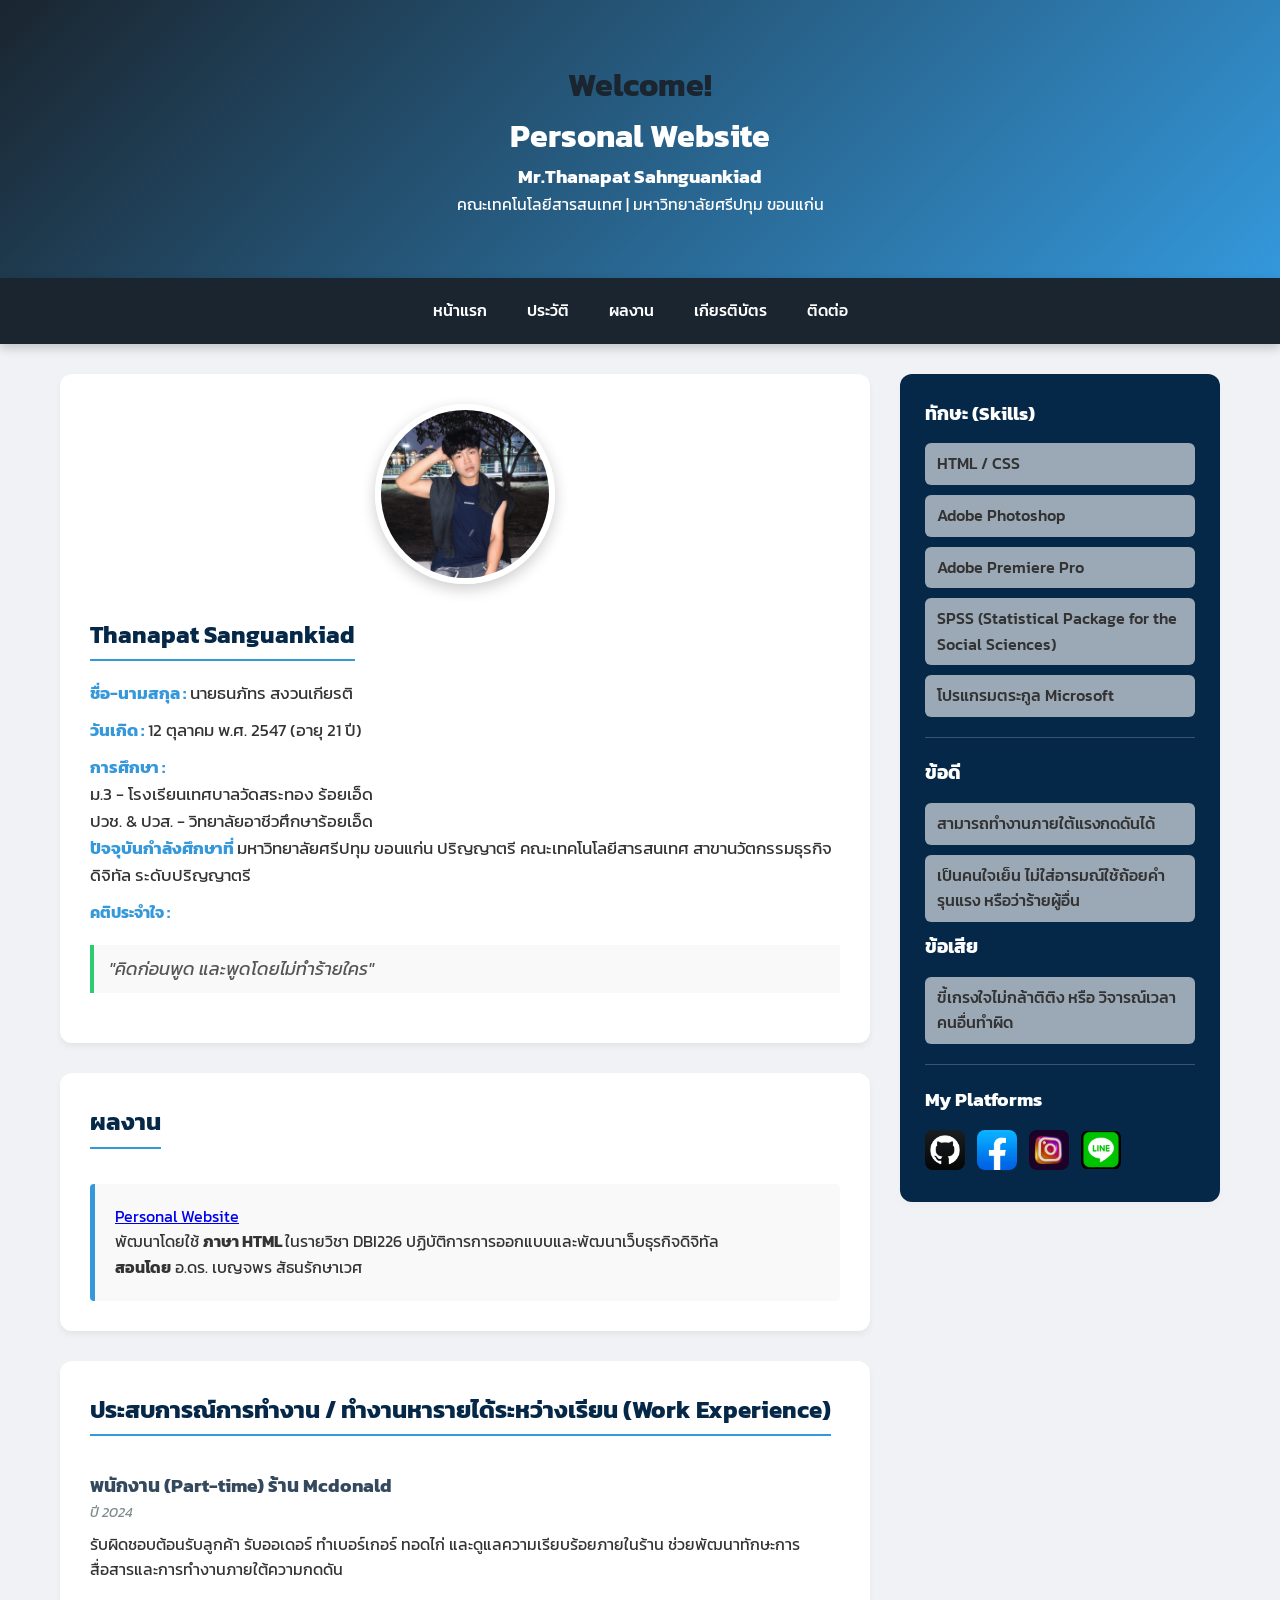
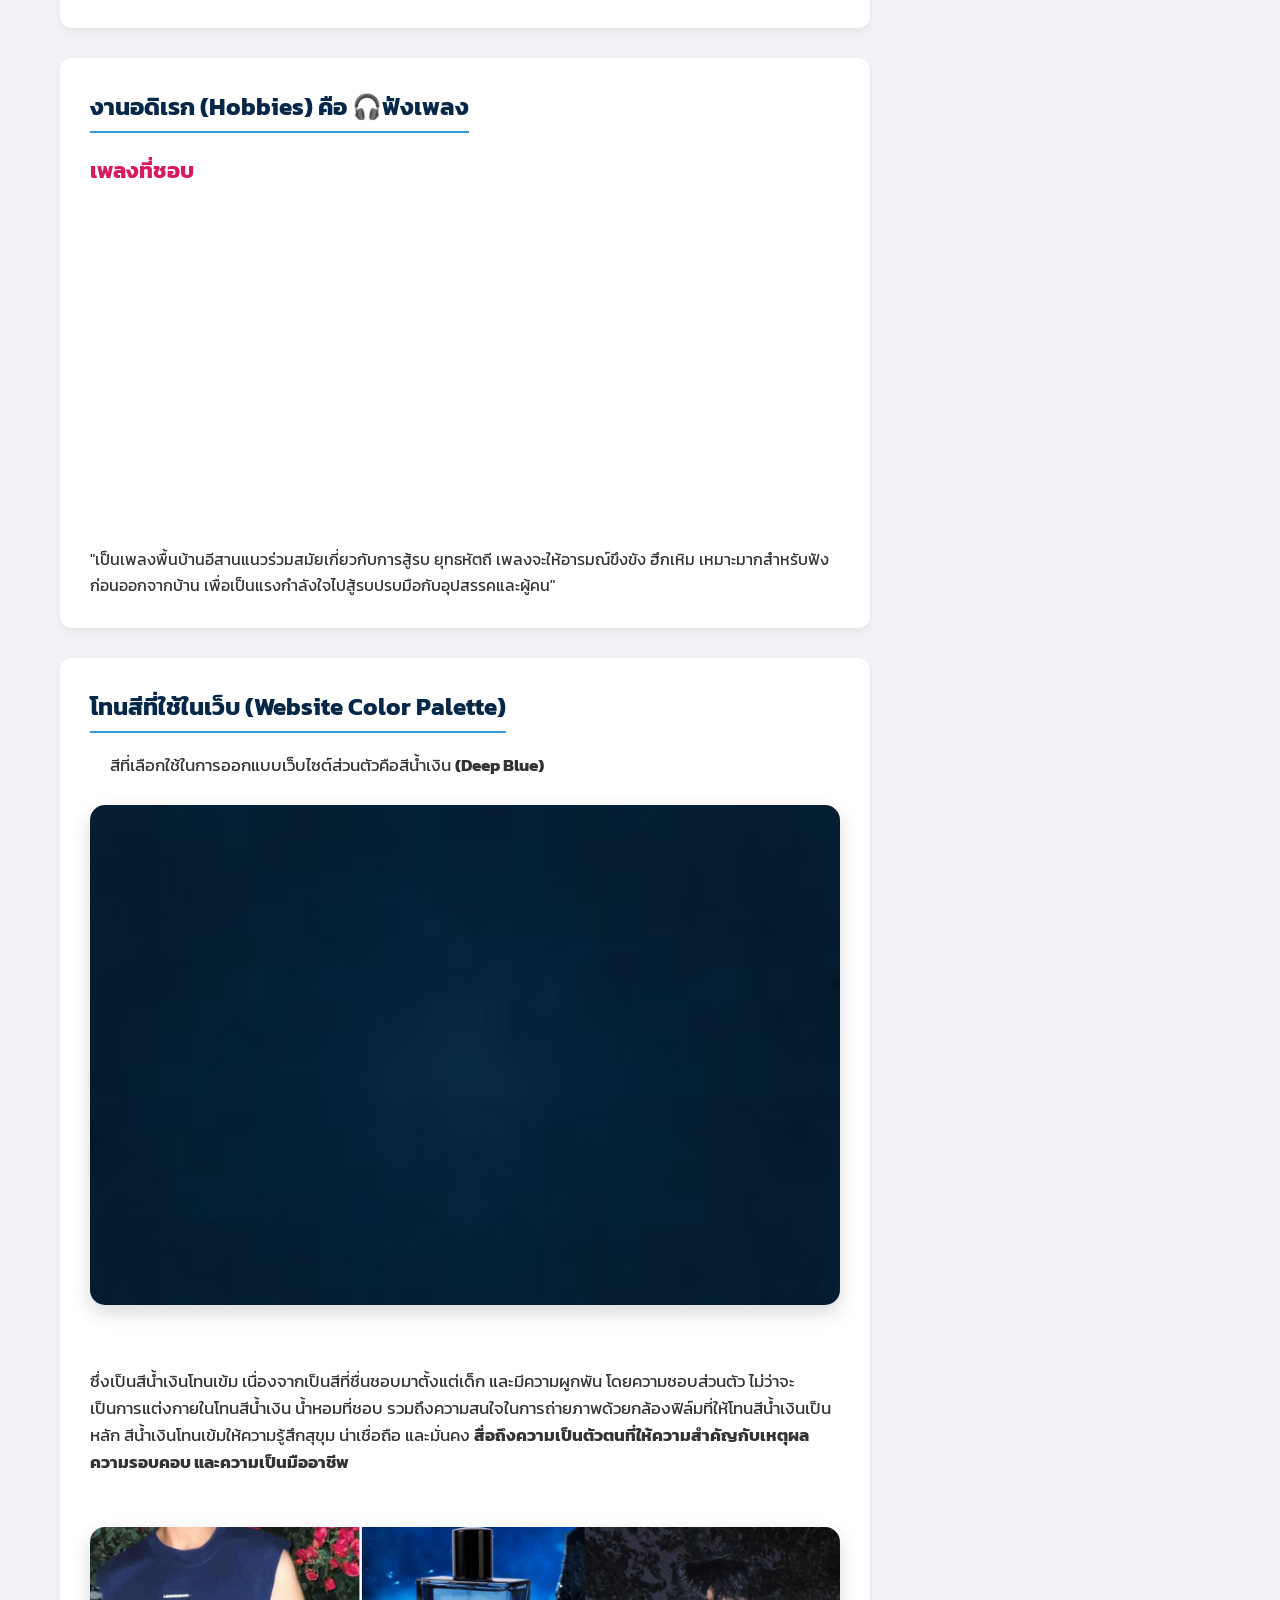
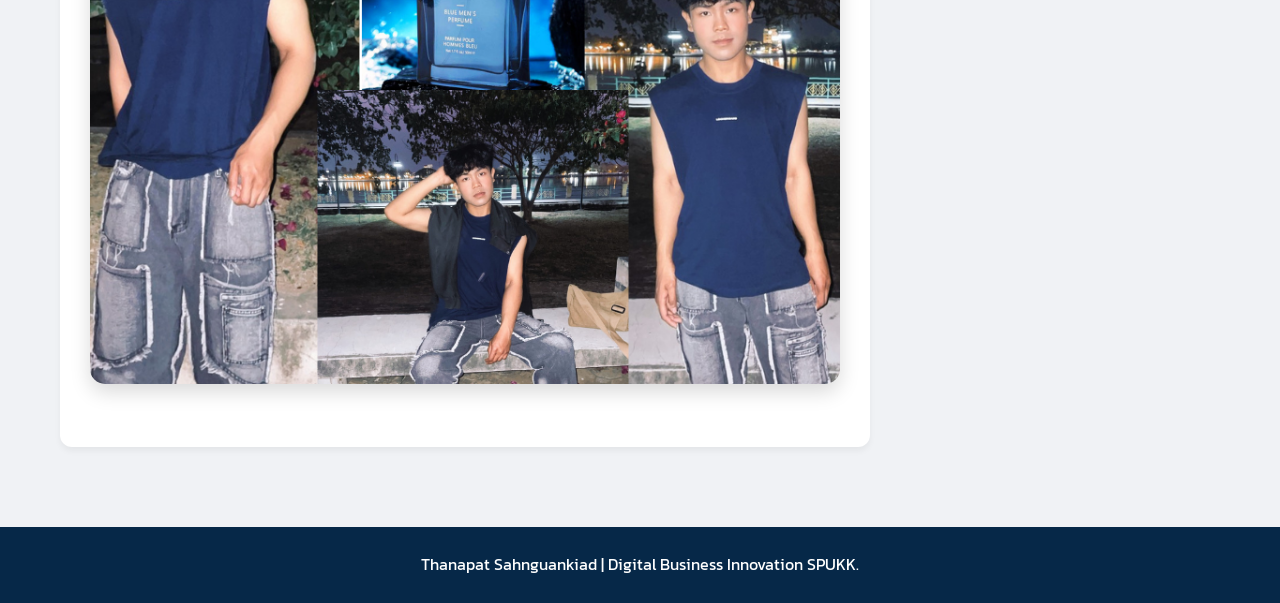
==== index.html @ cb89ddeb "Add files via upload" ====
<!DOCTYPE html>
<html lang="th">
<head>
    <meta charset="UTF-8">
    <meta name="viewport" content="width=device-width, initial-scale=1.0">
    <title>Homepage Personal Web thanapat </title>
    <link rel="stylesheet" href="style.css">
    <link href="https://fonts.googleapis.com/css2?family=Kanit:wght@300;400;500;700&display=swap" rel="stylesheet">
    <link rel="icon" type="image/png" sizes="32x32" href="icon.png">
</head>
<body>

    <header>
        <h1 style="color: #1a252f;"> Welcome!</h1>
        <h1>Personal Website</h1>
         <h3> Mr.Thanapat Sahnguankiad</h3>
        <p>คณะเทคโนโลยีสารสนเทศ | มหาวิทยาลัยศรีปทุม ขอนแก่น</p>
    </header>

    <nav>
        <ul>
            <li><a href="index.html">หน้าแรก</a></li>
            <li><a href="index.html#about">ประวัติ</a></li>
            <li><a href="index.html#works">ผลงาน</a></li>
            <li><a href="certificate.html">เกียรติบัตร</a></li>
            <li><a href="contact.html">ติดต่อ</a></li>
        </ul>
    </nav>

    <main class="container">
        <div class="content-area">
            <article id="about">
                <div class="profile-container">
                    <img src="profile.jpg" alt="รูปโปรไฟล์ของ ธนภัทร" class="profile-img">
                </div>
                <h2>Thanapat Sanguankiad</h2>
                <div class="personal-info">
                    <p><strong>ชื่อ-นามสกุล :</strong> นายธนภัทร สงวนเกียรติ</p>
                    <p><strong>วันเกิด :</strong> 12 ตุลาคม พ.ศ. 2547 (อายุ 21 ปี)</p>
                    <p><strong>การศึกษา :</strong> <br>ม.3 -    โรงเรียนเทศบาลวัดสระทอง ร้อยเอ็ด <br>ปวช. & ปวส. -  วิทยาลัยอาชีวศึกษาร้อยเอ็ด <br><strong>ปัจจุบันกำลังศึกษาที่ </strong> มหาวิทยาลัยศรีปทุม ขอนแก่น ปริญญาตรี คณะเทคโนโลยีสารสนเทศ สาขานวัตกรรมธุรกิจดิจิทัล ระดับปริญญาตรี </p>
                    <div class="motto-box">
                        <strong>คติประจำใจ :</strong>
                        <blockquote class="motto">"คิดก่อนพูด และพูดโดยไม่ทำร้ายใคร"</blockquote>
                    </div>
                </div>
            </article>

            <article id="works">
                <h2>ผลงาน</h2>
                <div class="project-card">
                    <a href=" https://thanapat2565.github.io/Personalweb-HTML-/">Personal Website</a>
                    <p>พัฒนาโดยใช้ <strong>ภาษา HTML </strong>ในรายวิชา DBI226 ปฏิบัติการการออกแบบและพัฒนาเว็บธุรกิจดิจิทัล <br><strong>สอนโดย</strong> อ.ดร. เบญจพร สัธนรักษาเวศ</p>
                    
                </div>
            </article>

<article id="experience">
                <h2>ประสบการณ์การทำงาน / ทำงานหารายได้ระหว่างเรียน (Work Experience)</h2>
                <div class="experience-item">
                    <h3>พนักงาน (Part-time) ร้าน Mcdonald</h3>
                    <p class="date">ปี 2024 </p>
                    <p>รับผิดชอบต้อนรับลูกค้า รับออเดอร์ ทำเบอร์เกอร์ ทอดไก่ และดูแลความเรียบร้อยภายในร้าน ช่วยพัฒนาทักษะการสื่อสารและการทำงานภายใต้ความกดดัน</p>
                </div>
 </article>
            <article id="hobbies">
                <h2>งานอดิเรก (Hobbies) คือ 🎧ฟังเพลง</h2><br>
                <div class="hobbies-container">
                    <div class="hobby-card">
                        <div class="hobby-info">
                            <div class="hobby-header">
                <span class="hobby-title">เพลงที่ชอบ</span>
            </div>
                            <div class="music-player">
                                <iframe width="560" height="315" src="https://www.youtube.com/embed/7GdoFL_3JE4?si=p6cPa16oDZDCz65d" title="YouTube video player" frameborder="0" allow="accelerometer; autoplay; clipboard-write; encrypted-media; gyroscope; picture-in-picture; web-share" referrerpolicy="strict-origin-when-cross-origin" allowfullscreen></iframe>
                            </div>
                            <p>
                                "เป็นเพลงพื้นบ้านอีสานแนวร่วมสมัยเกี่ยวกับการสู้รบ ยุทธหัตถี เพลงจะให้อารมณ์ขึงขัง ฮึกเหิม เหมาะมากสำหรับฟังก่อนออกจากบ้าน เพื่อเป็นแรงกำลังใจไปสู้รบปรบมือกับอุปสรรคและผู้คน"
                            </p>
                        </div>
                    </div>
                </div>
            </article>


            <article id="web-colors">
    <h2>โทนสีที่ใช้ในเว็บ (Website Color Palette)</h2>
    
    <div class="color-content">
        <p>สีที่เลือกใช้ในการออกแบบเว็บไซต์ส่วนตัวคือสีน้ำเงิน <strong>(Deep Blue)</strong>
        </p>
        
        <div class="color-gallery">
            <div class="color-image-item">
                <img src="blue1.avif" alt="โทนสีน้ำเงิน 1" class="full-width-img">
            </div>
            <p>
           <br>ซึ่งเป็นสีน้ำเงินโทนเข้ม 
            เนื่องจากเป็นสีที่ชื่นชอบมาตั้งแต่เด็ก และมีความผูกพัน โดยความชอบส่วนตัว 
            ไม่ว่าจะเป็นการแต่งกายในโทนสีน้ำเงิน น้ำหอมที่ชอบ รวมถึงความสนใจในการถ่ายภาพด้วยกล้องฟิล์มที่ให้โทนสีน้ำเงินเป็นหลัก สีน้ำเงินโทนเข้มให้ความรู้สึกสุขุม น่าเชื่อถือ และมั่นคง 
            <strong>สื่อถึงความเป็นตัวตนที่ให้ความสำคัญกับเหตุผล ความรอบคอบ และความเป็นมืออาชีพ</strong>
        </p>
            <div class="color-image-item">
                <img src="blue2.png" alt="โทนสีน้ำเงิน 2" class="full-width-img">
            </div>
        </div>

       
    </div>
</article>
        </div>

        <aside>
            <h3>ทักษะ (Skills)</h3>
            <ul class="skill-list">
                <li>HTML / CSS</li>
                <li>Adobe Photoshop</li>
                <li>Adobe Premiere Pro</li>
                <li>SPSS (Statistical Package for the Social Sciences)</li>
                <li>โปรแกรมตระกูล Microsoft </li>

                
            </ul>
           <hr style="margin: 20px 0; border: 0; border-top: 1px solid rgba(255,255,255,0.2);">
            <h3>ข้อดี</h3>
            <ul class="skill-list">
                <li>สามารถทำงานภายใต้แรงกดดันได้</li>
                <li>เป็นคนใจเย็น ไม่ใส่อารมณ์ใช้ถ้อยคำรุนแรง หรือว่าร้ายผู้อื่น</li>

                 <h3>ข้อเสีย</h3>
            <ul class="skill-list">
                <li>ขี้เกรงใจไม่กล้าติติง หรือ วิจารณ์เวลาคนอื่นทำผิด</li>



                
            </ul>
           <hr style="margin: 20px 0; border: 0; border-top: 1px solid rgba(255,255,255,0.2);">
    <h3>My Platforms</h3>
    <div class="social-links-img">
        <a href="https://github.com/thanapat2565" target="_blank">
            <img src="githublogo.png" alt="GitHub">
        </a>
        <a href="https://www.facebook.com/tigerboy.ts/" target="_blank">
            <img src="Facebooklogo.png" alt="Facebook">
        </a>
        <a href="https://www.instagram.com/manteeeye/" target="_blank">
            <img src="iglogo.jpg" alt="Instagram">
        </a>
        
        <a href="https://line.me/ti/p/tiger01k" target="_blank">
            <img src="line logo.jpg" alt="Line">
        </a>
    </div>
        </asie>
    </main>

    <footer>
        <p>Thanapat Sahnguankiad | Digital Business Innovation SPUKK.</p>
    </footer>

</body>
</html>
---- style.css ----
* {
    box-sizing: border-box;
    margin: 0;
    padding: 0;
    font-family: 'Kanit', sans-serif, 'Segoe UI'; /* ฟอนต์ */
}


/* ลดความเร็วเวลาเว็บเลื่อน */
html {
    scroll-behavior: smooth; 
}


body {
    background-color: #222c3a;
    color: #333;
    line-height: 1.6;
}



/* Header  */
header {
    background-color: #3498db;
    color: white;
    text-align: center;
    padding: 50px 20px;
}

/* Nav */
nav {
    background-color: #062848;
    position: sticky;
    top: 0;
    z-index: 1000;
    box-shadow: 0 2px 5px rgba(0,0,0,0.1);
}

nav ul {
    list-style: none;
    text-align: center;
}

nav ul li {
    display: inline-block;
}

nav ul li a {
    display: block;
    padding: 15px 25px;
    color: white;
    text-decoration: none;
    font-weight: bold;
    transition: background 0.3s;
}

nav ul li a:hover {
    background-color: #116869;
}



/*  Main  */



.container {
    display: flex;
    max-width: 1200px;
    margin: 30px auto;
    padding: 0 20px;
    gap: 30px;
}

.content-area {
    flex: 3; /* ส่วนเนื้อหาหลักกว้างกว่า */
}

/* การตกแต่งบล็อกเนื้อหา (Articles) */
article {
    background: white;
    padding: 30px;
    margin-bottom: 30px;
    border-radius: 12px;
    box-shadow: 0 4px 6px rgba(0,0,0,0.05);
}

article h2 {
    color: #062848;
    margin-bottom: 20px;
    border-bottom: 2px solid #3498db;
    display: inline-block;
    padding-bottom: 5px;
}


/* รูปโปรไฟล์ */


.profile-container {
    text-align: center;
    margin-bottom: 25px;
}

.profile-img {
    width: 180px;
    height: 180px;
    object-fit: cover;
    border-radius: 50%;
    border: 6px solid #fff;
    box-shadow: 0 5px 15px rgba(0,0,0,0.2);
    transition: transform 0.4s ease;
}

.profile-img:hover {
    transform: rotate(5deg) scale(1.1);
}




/* ส่วนข้อมูลส่วนตัว */


.personal-info p {
    margin-bottom: 10px;
    font-size: 1.05rem;
}

.personal-info strong {
    color: #3498db;
}





/*  คติประจำใจ  */
.motto {
    font-style: italic;
    color: #555;
    border-left: 4px solid #2ecc71;
    padding-left: 15px;
    margin: 20px 0;
    font-size: 1.1rem;
    background-color: #f9f9f9;
    padding-top: 10px;
    padding-bottom: 10px;
}





/* ผลงาน */


.project-card {
    border-left: 5px solid #3498db;
    background: #f9f9f9;
    padding: 20px;
    margin-top: 15px;
    border-radius: 4px;
}



/* ประสบการณ์การทำงาน */
.experience-item {
    border-bottom: 1px solid #eee;
    padding: 15px 0;
}

.experience-item:last-child {
    border-bottom: none;
}

.experience-item h3 {
    color: #34495e;
}

.experience-item .date {
    color: #7f8c8d;
    font-size: 0.9rem;
    font-style: italic;
    margin-bottom: 8px;
}



/* งานอดิเรก  */



.hobbies-grid {
    display: flex;
    flex-wrap: wrap;
    gap: 12px;
    margin-top: 10px;
}

.hobby-tag {
    background-color: #fce4ec; 
    color: #d81b60;
    padding: 8px 18px;
    border-radius: 30px;
    font-weight: bold;
    font-size: 0.9rem;
    border: 1px solid #f8bbd0;
}



/* แถบทักษะ */


aside {
    flex: 1;
    background-color: #062848;
    padding: 25px;
    border-radius: 12px;
    height: fit-content;
    box-shadow: 0 4px 6px rgba(200, 184, 184, 0.05);
}

aside h3 {
    margin-bottom: 15px;
    color: white;
}

.skill-list {
    list-style: none;
}

.skill-list li {
    background: rgba(255, 255, 255, 0.6);
    margin-bottom: 10px;
    padding: 8px 12px;
    border-radius: 6px;
    font-weight: 500;
}

/* รูปไอคอน Social Media ในแถบทักษะ */
.social-links-img {
    display: flex;
    gap: 12px;           /* ระยะห่างระหว่างรูป */
    margin-top: 15px;
    flex-wrap: wrap;     /* ให้ขึ้นบรรทัดใหม่ได้ถ้าพื้นที่ไม่พอ */
}

.social-links-img a {
    text-decoration: none;
    transition: transform 0.3s ease;
}

.social-links-img img {
    width: 40px;         /* ปรับขนาดความกว้างรูปไอคอน */
    height: 40px;        /* ปรับขนาดความสูงรูปไอคอน */
    object-fit: contain; /* ให้รูปคงสัดส่วนเดิม */
    border-radius: 8px;  /* เพิ่มความโค้งมนให้รูปเล็กน้อย */
}

/* เอฟเฟกต์เวลาเอาเมาส์ไปชี้ที่รูป */

.social-links-img a:hover {
    transform: scale(1.15); /* รูปขยายใหญ่ขึ้นเวลาชี้ */
    filter: brightness(1.2); /* รูปสว่างขึ้นเวลาชี้ */
}




/* Footer  */


footer {
    background-color: #062848;
    color: white;
    text-align: center;
    padding: 25px;
    margin-top: 50px;
}



/* เพลงยูทูป */
.music-player {
    margin: 15px 0;
    border-radius: 10px;
    overflow: hidden;
}

.music-desc {
    font-size: 0.95rem;
    color: #444;
    background: #fff5f8;
    padding: 15px;
    border-radius: 10px;
    border-right: 4px solid #d81b60;
    border-left: none; 
    margin-top: 10px;
}




/* connect.html */




.contact-note { /* หมายเหตุ */
    color: #e74c3c;
    font-size: 0.9rem;
    margin-bottom: 25px;
    font-style: italic;
    background: #fdf2f2;
    padding: 10px;
    border-radius: 5px;
}

/* พื้นหลังแบบฟอร์มติดต่อ */

nav ul li a:hover { color: #ededed; } 
nav ul li a:hover::after { width: 70%; }


/* คอลัมแบบฟอร์มติดต่อ */

.contact-form {
    display: flex;
    flex-direction: column;
    gap: 20px;
}

.form-group {
    display: flex;
    flex-direction: column;
    gap: 8px;
}

.form-group label {
    font-weight: 500;
    color: #2c3e50;
}

.contact-form input, 
.contact-form textarea {
    padding: 12px;
    border: 1px solid #ccc;
    border-radius: 8px;
    font-size: 1rem;
    width: 100%;
}

.contact-form input:focus, 
.contact-form textarea:focus {
    outline: none;
    border-color: #012c49;
    box-shadow: 0 0 5px rgba(52,152,219,0.2);
}


/* ปุ่มแบบฟอร์ม */

.form-buttons {
    display: flex;
    gap: 15px;
    margin-top: 10px;
}

.btn-submit { /* ปุ่มส่ง */
    background-color: #2ecc71;
    color: white;
    padding: 12px 30px;
    border: none;
    border-radius: 8px;
    font-weight: bold;
    cursor: pointer;
    flex: 2;
    font-size: 1rem;
}

.btn-submit:hover {
    background-color: #27ae60;
}

.btn-reset { /* ปุ่มลบข้อความ */
    background-color: #c70f0f;
    color: white;
    padding: 12px 30px;
    border: none;
    border-radius: 8px;
    cursor: pointer;
    flex: 1;
}

.btn-reset:hover {
    background-color: #7f8c8d;
}




/* certificate.html */



.cert-page {
    text-align: center;
}

.cert-display {
    margin: 30px 0;
    padding: 15px;
    background: #f8f9fa;
    border-radius: 10px;
    border: 1px dashed #3498db;
}

.cert-image-large {
    max-width: 60%;
    height: auto;
    border-radius: 5px;
    box-shadow: 0 10px 20px rgba(0,0,0,0.15);
    transition: transform 0.3s;
}


/* ขยายรูปตอนเอาเมาส์ชี้รูปเกียรติบัตร */

.cert-image-large:hover {
    transform: scale(1.02); 
}

.cert-detail {
    text-align: left;
    background: #fff;
    padding: 25px;
    border-radius: 8px;
}

.cert-detail h3 {
    color: #2c3e50;
    font-size: 1.5rem;
    margin-bottom: 5px;
}

.award-tier {
    color: #7f8c8d;
    font-size: 1.2rem;
    font-weight: 500;
    margin-bottom: 15px;
}

.cert-detail hr {
    margin: 15px 0;
    border: 0;
    border-top: 1px solid #eee;
}

.cert-detail p {
    margin-bottom: 8px;
    font-size: 1.1rem;
}

* { box-sizing: border-box; margin: 0; padding: 0; font-family: 'Kanit', sans-serif; }
html { scroll-behavior: smooth; }
body { background-color: #f0f2f5; color: #333; line-height: 1.6; }



/* Header & Nav */

header {
    background: linear-gradient(135deg, #1a252f 0%, #3498db 100%);
    color: white; text-align: center; padding: 60px 20px;
}

nav {
    background-color: #1a252f;
    position: sticky; top: 0; z-index: 1000;
    box-shadow: 0 4px 10px rgba(0,0,0,0.2);
}

nav ul { list-style: none; display: flex; justify-content: center; }
nav ul li a {
    display: block; padding: 20px 20px; color: #fff;
    text-decoration: none; font-weight: 500; position: relative;
    transition: 0.3s;
}

nav ul li a::after {
    content: ''; position: absolute; width: 0; height: 3px;
    bottom: 12px; left: 50%; background-color: #dfe9e3;
    transition: 0.3s; transform: translateX(-50%);
}









/* Layout */
.container { display: flex; max-width: 1200px; margin: 30px auto; padding: 0 20px; gap: 30px; }
.content-area { flex: 3; }
article { background: white; padding: 30px; margin-bottom: 30px; border-radius: 12px; box-shadow: 0 4px 6px rgba(0,0,0,0.05); }

/* งานอดิเรก */
.hobby-content-box {
    background: #ffffff;
    border-radius: 20px; /* ขอบมน */
    padding: 25px;
    box-shadow: 0 10px 30px rgba(0, 0, 0, 0.08); 
    margin-bottom: 30px;
    border: 1px solid #f0f0f0;
}

.hobby-header {
    display: flex;
    align-items: center;
    gap: 10px;
    margin-bottom: 20px;
}


/* ฟอนต์ ข้อความ งานอดิเรก "ฟังเพลง" */

.hobby-title {
    font-size: 1.4rem;
    font-weight: bold;
    color: #d81b60; 
}


/* โทนสีที่ใช้ในเว็บ */


#web-colors p {
    margin-bottom: 20px;
    font-size: 1.05rem;
    text-indent: 20px; 
}


/* รูปภาพสีน้ำเงิน */

.color-gallery {
    display: flex;
    flex-direction: column; 
    gap: 30px;
    margin: 25px 0;
}

.color-image-item {
    width: 100%;
    text-align: center;
}

.full-width-img {
    width: 100%;
    max-height: 500px;
    object-fit: cover; 
    border-radius: 15px;
    box-shadow: 0 8px 20px rgba(0, 0, 0, 0.15);
    transition: transform 0.3s ease;
}


/* ชี้รูปภาพสีน้ำเงินแล้วภาพเด้ง */

.full-width-img:hover {
    transform: scale(1.01); 
}
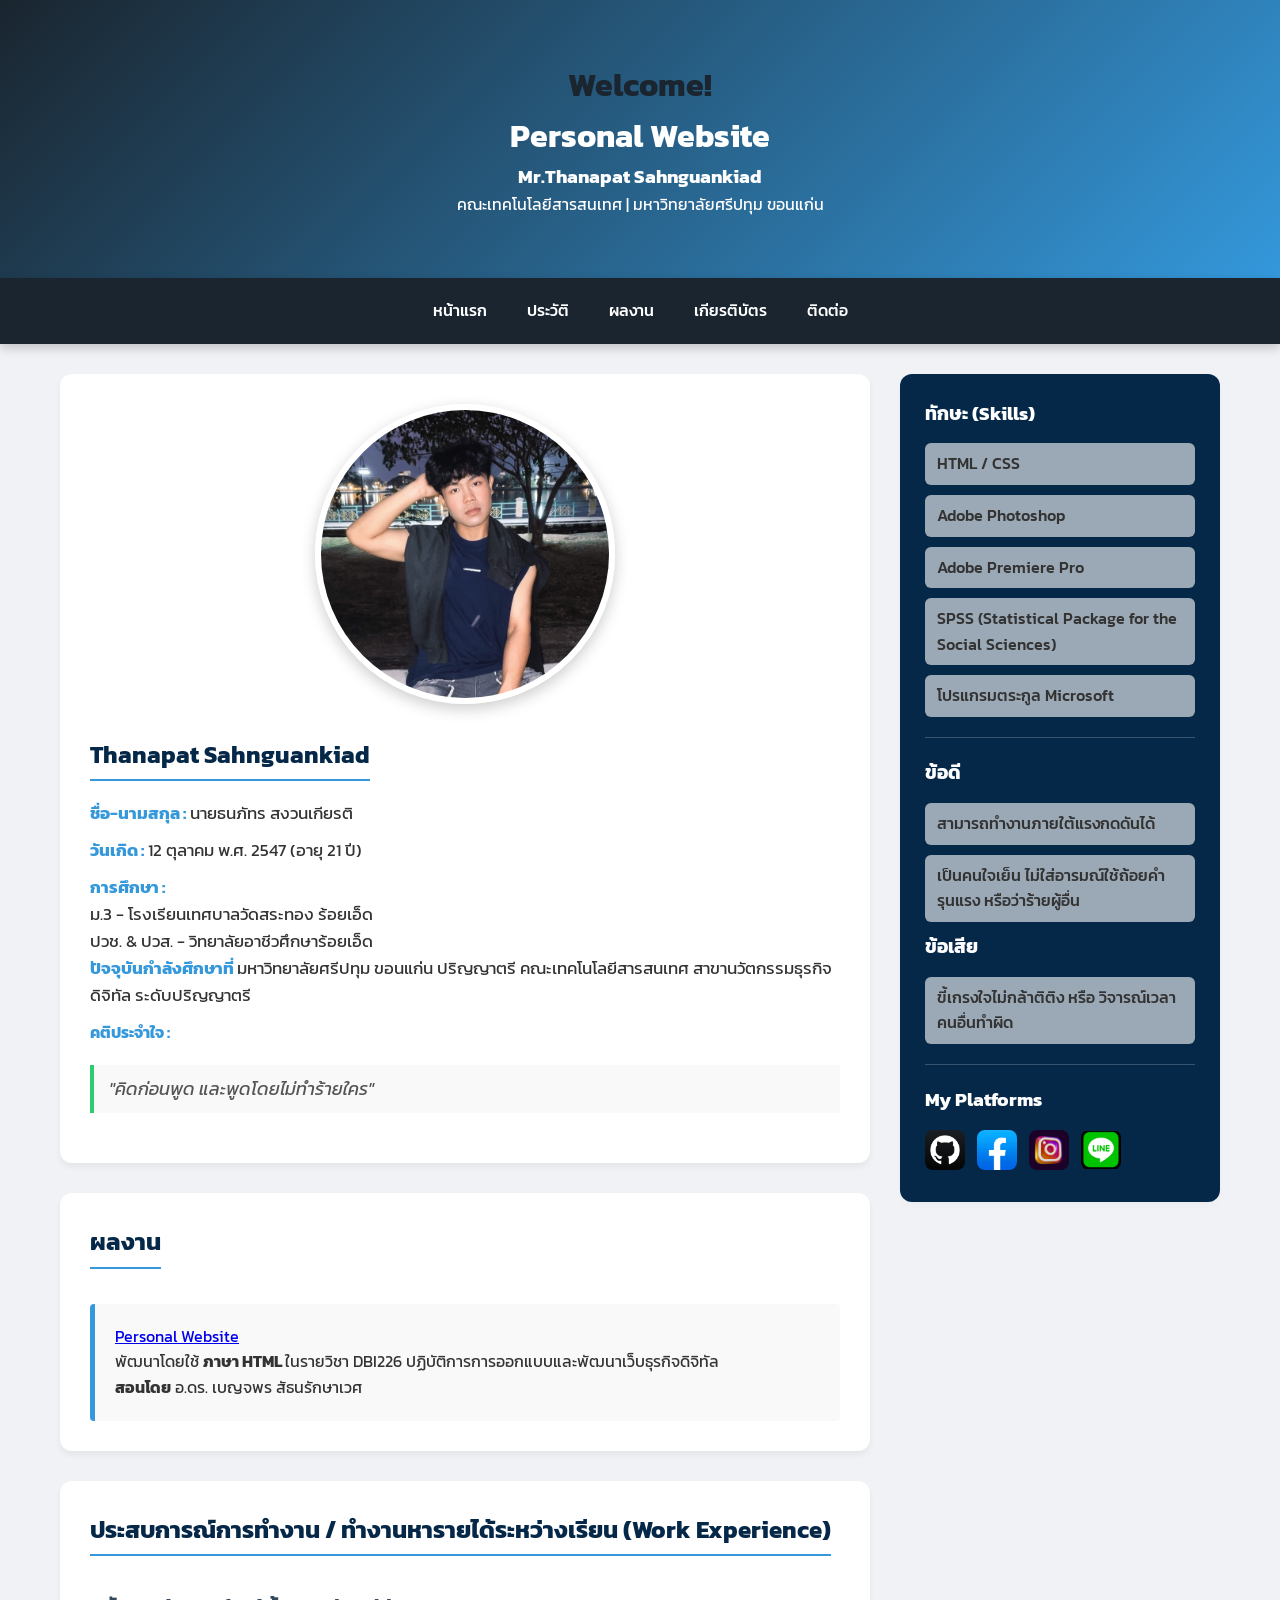
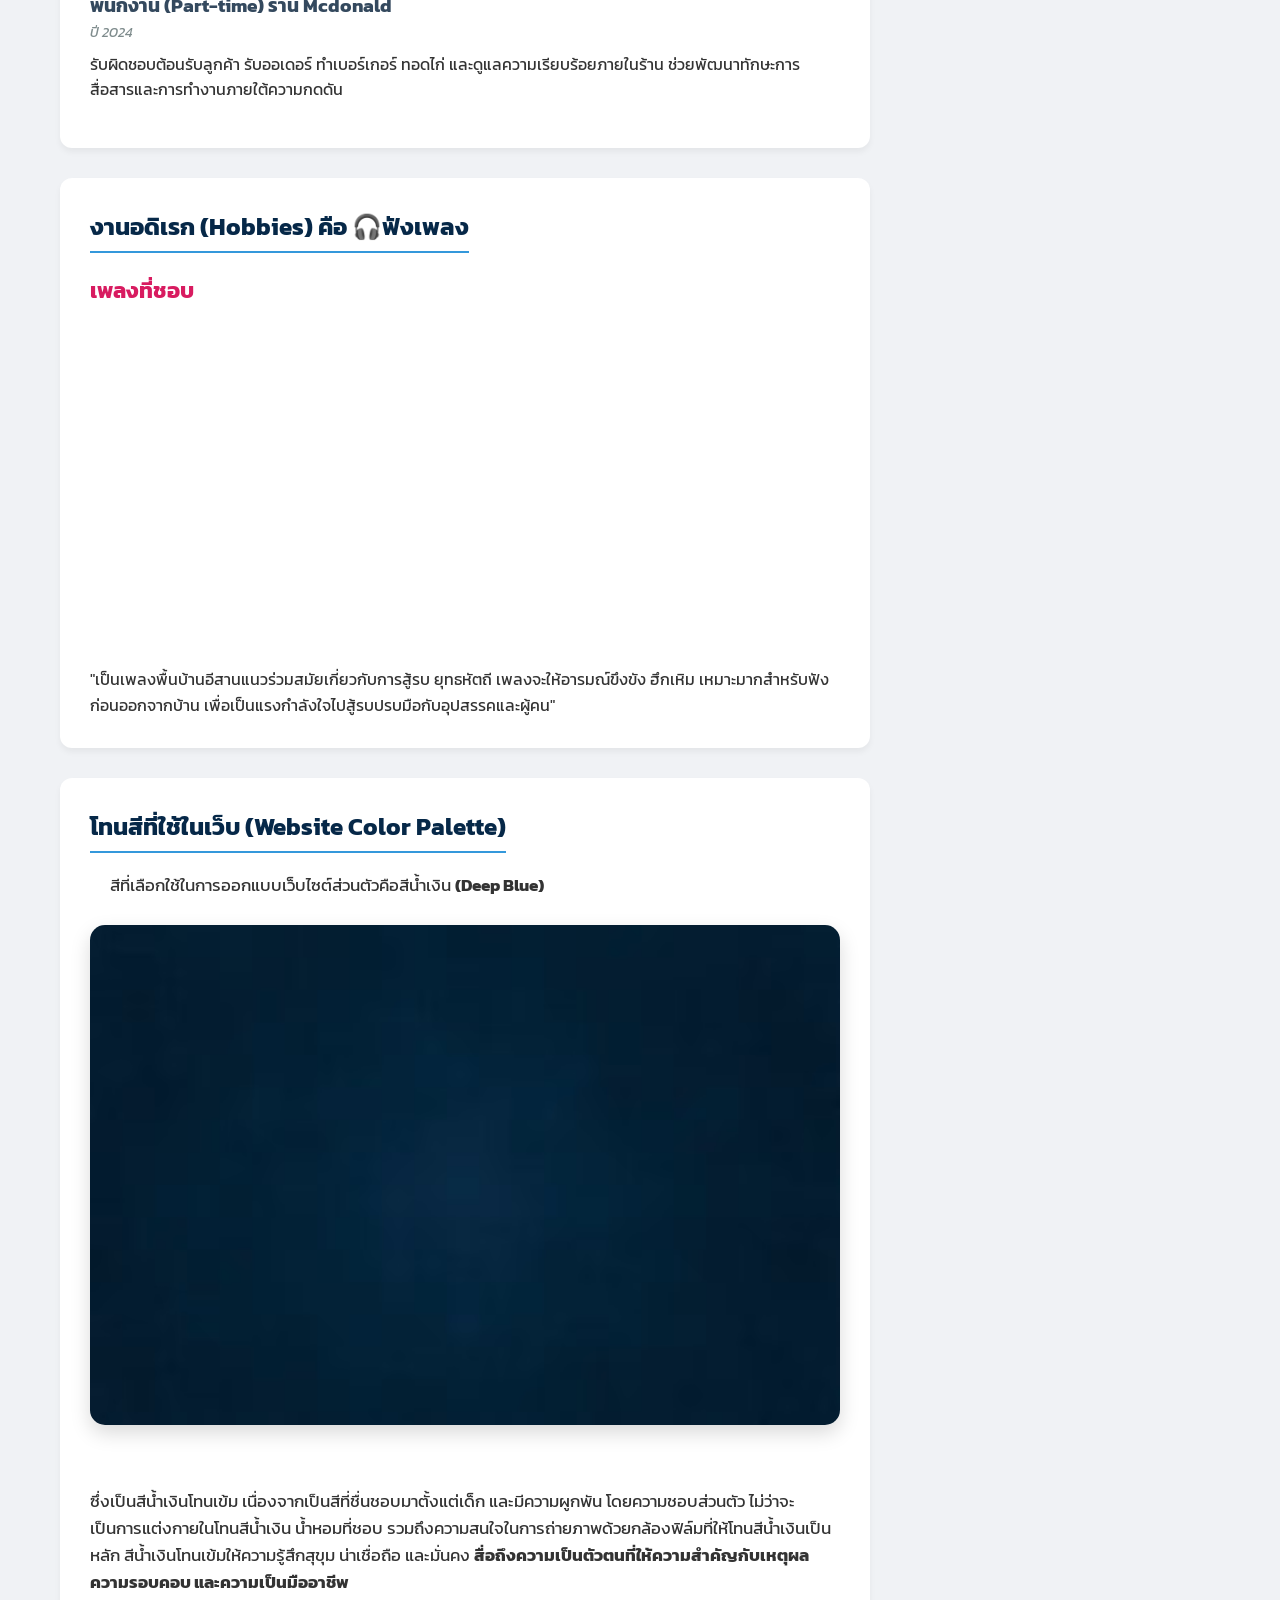
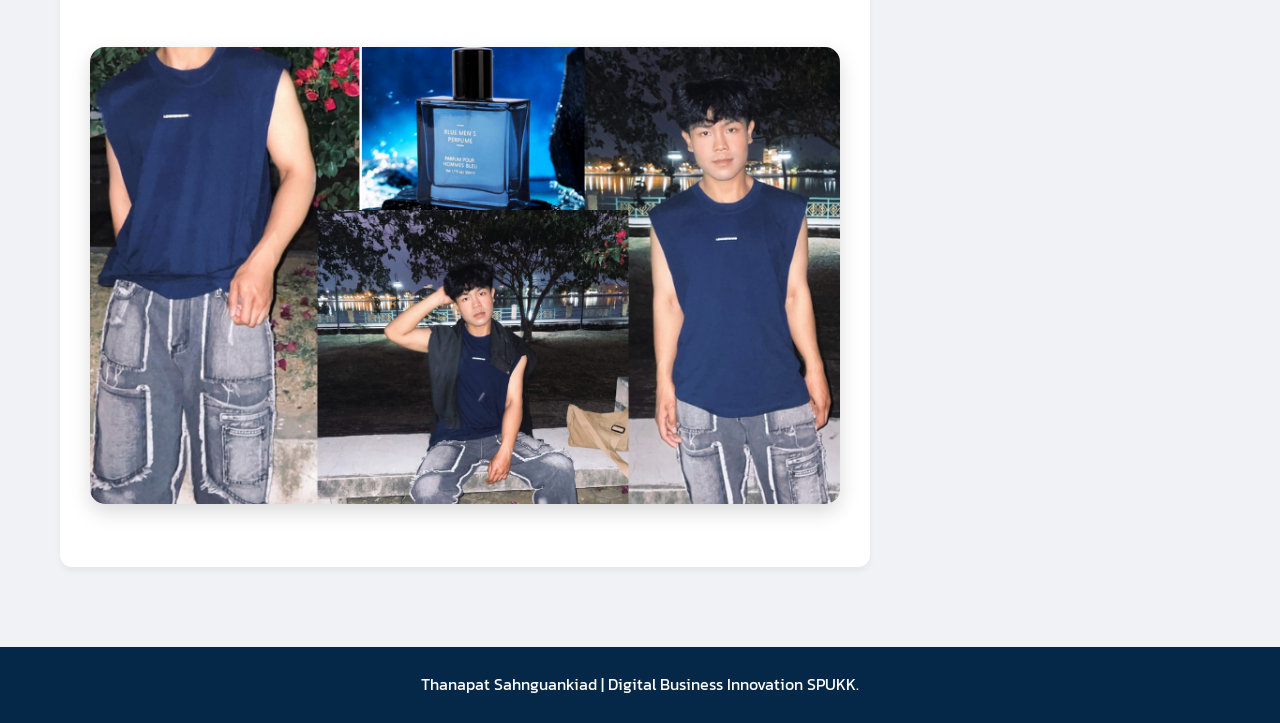
==== commit e36a88f6: "Fix HTML structure and ensure proper formatting" ====
--- a/index.html
+++ b/index.html
@@ -33,7 +33,7 @@
                 <div class="profile-container">
                     <img src="profile.jpg" alt="รูปโปรไฟล์ของ ธนภัทร" class="profile-img">
                 </div>
-                <h2>Thanapat Sanguankiad</h2>
+                <h2>Thanapat Sahnguankiad</h2>
                 <div class="personal-info">
                     <p><strong>ชื่อ-นามสกุล :</strong> นายธนภัทร สงวนเกียรติ</p>
                     <p><strong>วันเกิด :</strong> 12 ตุลาคม พ.ศ. 2547 (อายุ 21 ปี)</p>
@@ -159,4 +159,5 @@
     </footer>
 
 </body>
-</html>+
+</html>
--- a/style.css
+++ b/style.css
@@ -106,8 +106,8 @@
 }
 
 .profile-img {
-    width: 180px;
-    height: 180px;
+    width: 300px;
+    height: 300px;
     object-fit: cover;
     border-radius: 50%;
     border: 6px solid #fff;
@@ -579,3 +579,5 @@
     transform: scale(1.01); 
 }
 
+
+
